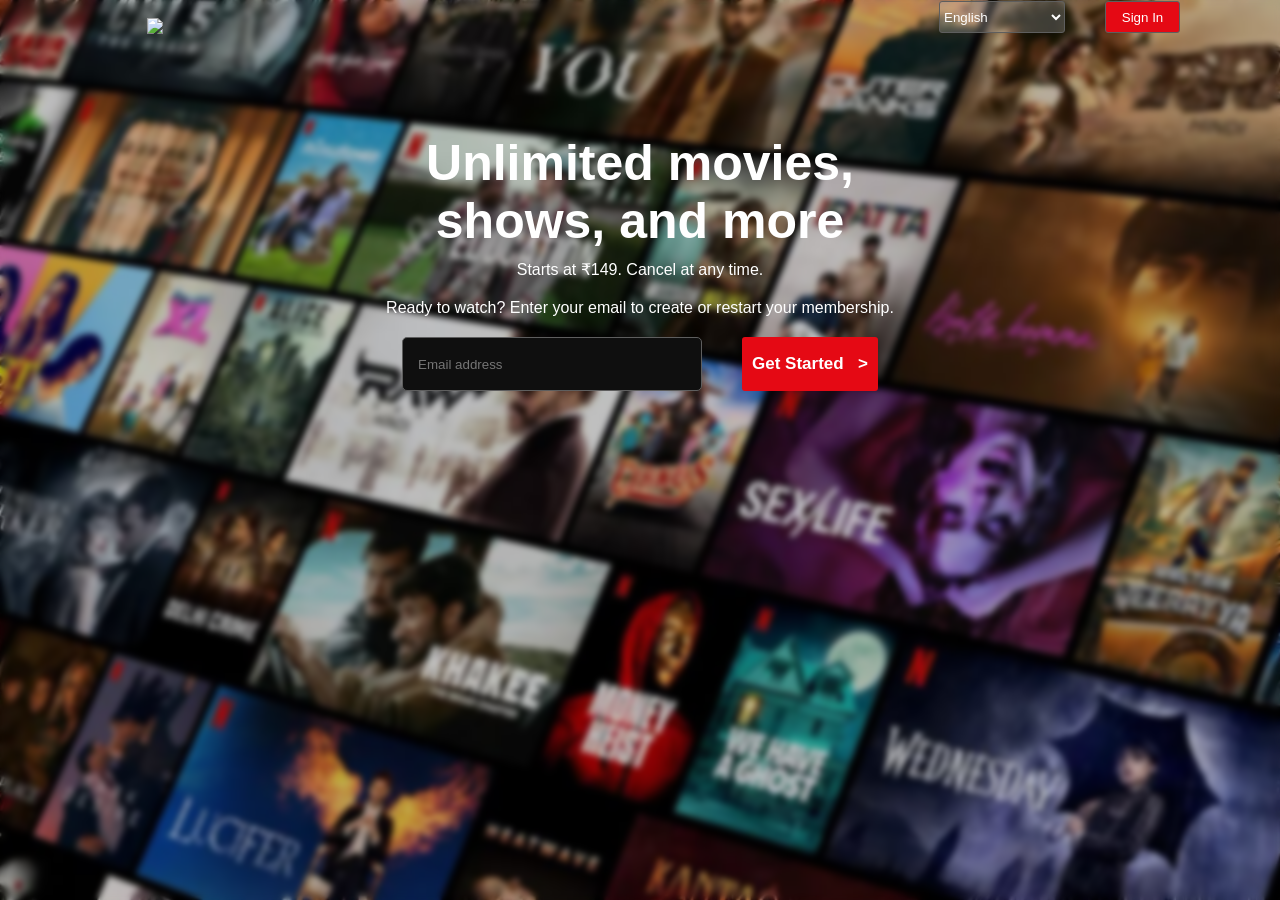
==== index.html @ 4835ef6b "Moved index.html to root for GitHub Pages" ====
<!doctype html>
<html lang="en">
  <head>
    <meta charset="UTF-8" />
    <meta name="viewport" content="width=device-width, initial-scale=1.0" />
    <title>Netflix</title>
    <link rel="icon" href="netflix_icon_161073.ico" />
    <link rel="stylesheet" href="../css files/login.css">
  </head>
  <body>
    <div class="header">
      <img src="netflix logo.png" class="logo" />
      <select class="lang">
        <option class="dd1">English</option>
        <option class="dd2">Hindi</option>
      </select>
      <button class="sign-in">Sign In</button>
    </div>
    <div>
    <div class="unlimited">
      Unlimited movies,<br> shows, and more
    </div>
    <div class="plane-text1">
      Starts at ₹149. Cancel at any time.
    </div>
    <div class="plane-text2">
      Ready to watch? Enter your email to create or restart your membership.
    </div>
    <div class="container">
    <input placeholder="Email address" class="email" type="email">
    <a href="../page2/page2.html">
      <button class="get-started">Get Started &ThickSpace; &gt;</button>
    </a>
    </div>
    </div>
  </body>
</html>
---- css files/login.css ----
@font-face {
  font-family: "NetflixSans";
  src: url("./fonts/NetflixSans-Regular.otf") format("opentype");
  font-weight: 400;
}

@font-face {
  font-family: "NetflixSans";
  src: url("./fonts/NetflixSans-Medium.otf") format("opentype");
  font-weight: 500;
}

@font-face {
  font-family: "NetflixSans";
  src: url("./fonts/NetflixSans-Bold.otf") format("opentype");
  font-weight: 700;
}

* {
  font-family: "NetflixSans", sans-serif;
  box-sizing: border-box;
  color: white;
}

body {
  margin: 0px;
  background-image: url("../page1/login\ bg.jpg");
  backdrop-filter: blur(3px);
  background-repeat: no-repeat;
  background-position: center;
  background-size: cover;
  height: 100vh;
  cursor: default;
}
/* the pseudo-body is for the black gradient bg*/
.pseudo-body {
  background-color: rgba(0, 0, 0, 0.4);
  height: 100vh;
}
.header {
  display: flex;
  flex-direction: row;
  align-items: center;
}

.logo {
  width: 150px;
  margin-left: 147px;
  margin-top: 18px;
}
.lang {
  width: 126px;
  height: 32px;
  margin-left: auto;
  margin-right: 20px;
  border-radius: 3px;
  border: #5e5e5e solid 0.5px;
  backdrop-filter: blur(6px);
  background-color: rgba(255, 255, 255, 0.2);
  cursor: pointer;
}
.dd1,
.dd2 {
  color: black;
}
.sign-in {
  margin-left: 20px;
  margin-right: 100px;
  height: 32px;
  width: 75px;
  border-radius: 3px;
  border: #5e5e5e solid 0.5px;
  background-color: #e50914;
  cursor: pointer;
}

.unlimited {
  font-weight: bolder;
  text-align: center;
  font-size: 50px;
  margin-top: 100px;
}
.plane-text1 {
  margin-top: 10px;
  text-align: center;
  margin-bottom: 20px;
}
.plane-text2 {
  text-align: center;
  margin-bottom: 20px;
}

.container {
  display: flex;
  align-items: center;
  justify-content: center;
}
.email {
  width: 300px;
  margin-right: 40px;
  background-color: #0f0f0f;
  padding: 15px;
  height: 54px;
  border: 0.5px #5e5e5e solid;
  border-radius: 5px;
}
.get-started {
  width: auto;
  height: 54px;
  font-size: 17px;
  color: white;
  font-weight: 600;
  padding: 5px 10px 5px 10px;
  background-color: #e50914;
  border: none;
  border-radius: 3px;
  transition: all 0.3s;
  cursor: pointer;
}

/*animatons*/
.get-started:hover {
  background-color: #d10610;
}
.sign-in:hover {
  background-color: #d10610;
}

/*responsiveness*/
@media screen and (max-width: 800px) {
  .logo {
    margin-left: 30px;
  }
  .sign-in,
  .lang {
    margin-right: 0px;
  }
}
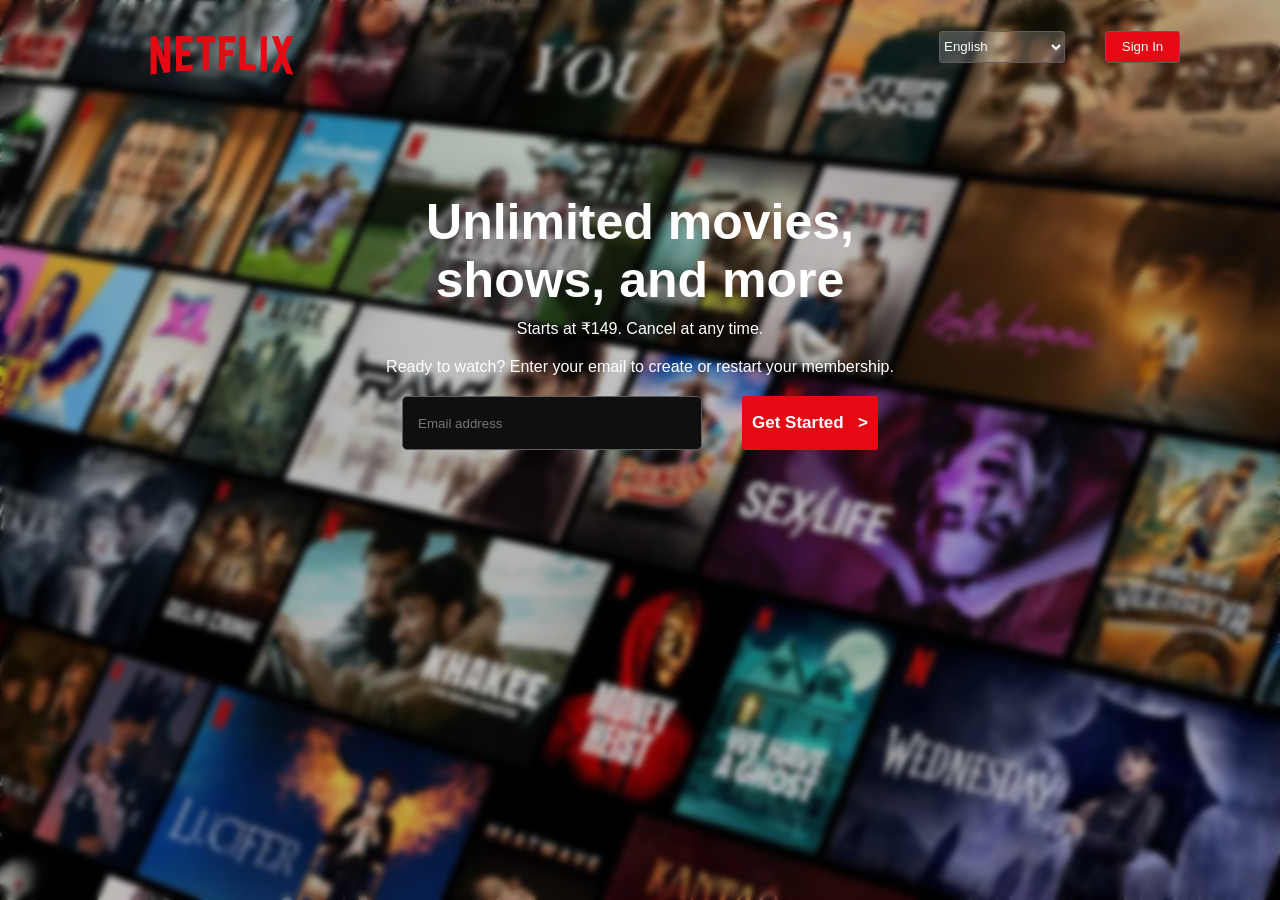
==== commit 677e477c: "logo name change" ====
--- a/index.html
+++ b/index.html
@@ -5,11 +5,11 @@
     <meta name="viewport" content="width=device-width, initial-scale=1.0" />
     <title>Netflix</title>
     <link rel="icon" href="netflix_icon_161073.ico" />
-    <link rel="stylesheet" href="../css files/login.css">
+    <link rel="stylesheet" href="css-files/login.css">
   </head>
   <body>
     <div class="header">
-      <img src="netflix logo.png" class="logo" />
+      <img src="page1/netflix logo.png" class="logo" />
       <select class="lang">
         <option class="dd1">English</option>
         <option class="dd2">Hindi</option>
@@ -28,7 +28,7 @@
     </div>
     <div class="container">
     <input placeholder="Email address" class="email" type="email">
-    <a href="../page2/page2.html">
+    <a href="page2/page2.html">
       <button class="get-started">Get Started &ThickSpace; &gt;</button>
     </a>
     </div>
--- a/css-files/login.css
+++ b/css-files/login.css
@@ -0,0 +1,138 @@
+@font-face {
+  font-family: "NetflixSans";
+  src: url("./fonts/NetflixSans-Regular.otf") format("opentype");
+  font-weight: 400;
+}
+
+@font-face {
+  font-family: "NetflixSans";
+  src: url("./fonts/NetflixSans-Medium.otf") format("opentype");
+  font-weight: 500;
+}
+
+@font-face {
+  font-family: "NetflixSans";
+  src: url("./fonts/NetflixSans-Bold.otf") format("opentype");
+  font-weight: 700;
+}
+
+* {
+  font-family: "NetflixSans", sans-serif;
+  box-sizing: border-box;
+  color: white;
+}
+
+body {
+  margin: 0px;
+  background-image: url("../page1/login\ bg.jpg");
+  backdrop-filter: blur(3px);
+  background-repeat: no-repeat;
+  background-position: center;
+  background-size: cover;
+  height: 100vh;
+  cursor: default;
+}
+/* the pseudo-body is for the black gradient bg*/
+.pseudo-body {
+  background-color: rgba(0, 0, 0, 0.4);
+  height: 100vh;
+}
+.header {
+  display: flex;
+  flex-direction: row;
+  align-items: center;
+}
+
+.logo {
+  width: 150px;
+  margin-left: 147px;
+  margin-top: 18px;
+}
+.lang {
+  width: 126px;
+  height: 32px;
+  margin-left: auto;
+  margin-right: 20px;
+  border-radius: 3px;
+  border: #5e5e5e solid 0.5px;
+  backdrop-filter: blur(6px);
+  background-color: rgba(255, 255, 255, 0.2);
+  cursor: pointer;
+}
+.dd1,
+.dd2 {
+  color: black;
+}
+.sign-in {
+  margin-left: 20px;
+  margin-right: 100px;
+  height: 32px;
+  width: 75px;
+  border-radius: 3px;
+  border: #5e5e5e solid 0.5px;
+  background-color: #e50914;
+  cursor: pointer;
+}
+
+.unlimited {
+  font-weight: bolder;
+  text-align: center;
+  font-size: 50px;
+  margin-top: 100px;
+}
+.plane-text1 {
+  margin-top: 10px;
+  text-align: center;
+  margin-bottom: 20px;
+}
+.plane-text2 {
+  text-align: center;
+  margin-bottom: 20px;
+}
+
+.container {
+  display: flex;
+  align-items: center;
+  justify-content: center;
+}
+.email {
+  width: 300px;
+  margin-right: 40px;
+  background-color: #0f0f0f;
+  padding: 15px;
+  height: 54px;
+  border: 0.5px #5e5e5e solid;
+  border-radius: 5px;
+}
+.get-started {
+  width: auto;
+  height: 54px;
+  font-size: 17px;
+  color: white;
+  font-weight: 600;
+  padding: 5px 10px 5px 10px;
+  background-color: #e50914;
+  border: none;
+  border-radius: 3px;
+  transition: all 0.3s;
+  cursor: pointer;
+}
+
+/*animatons*/
+.get-started:hover {
+  background-color: #d10610;
+}
+.sign-in:hover {
+  background-color: #d10610;
+}
+
+/*responsiveness*/
+@media screen and (max-width: 800px) {
+  .logo {
+    margin-left: 30px;
+  }
+  .sign-in,
+  .lang {
+    margin-right: 0px;
+  }
+}
